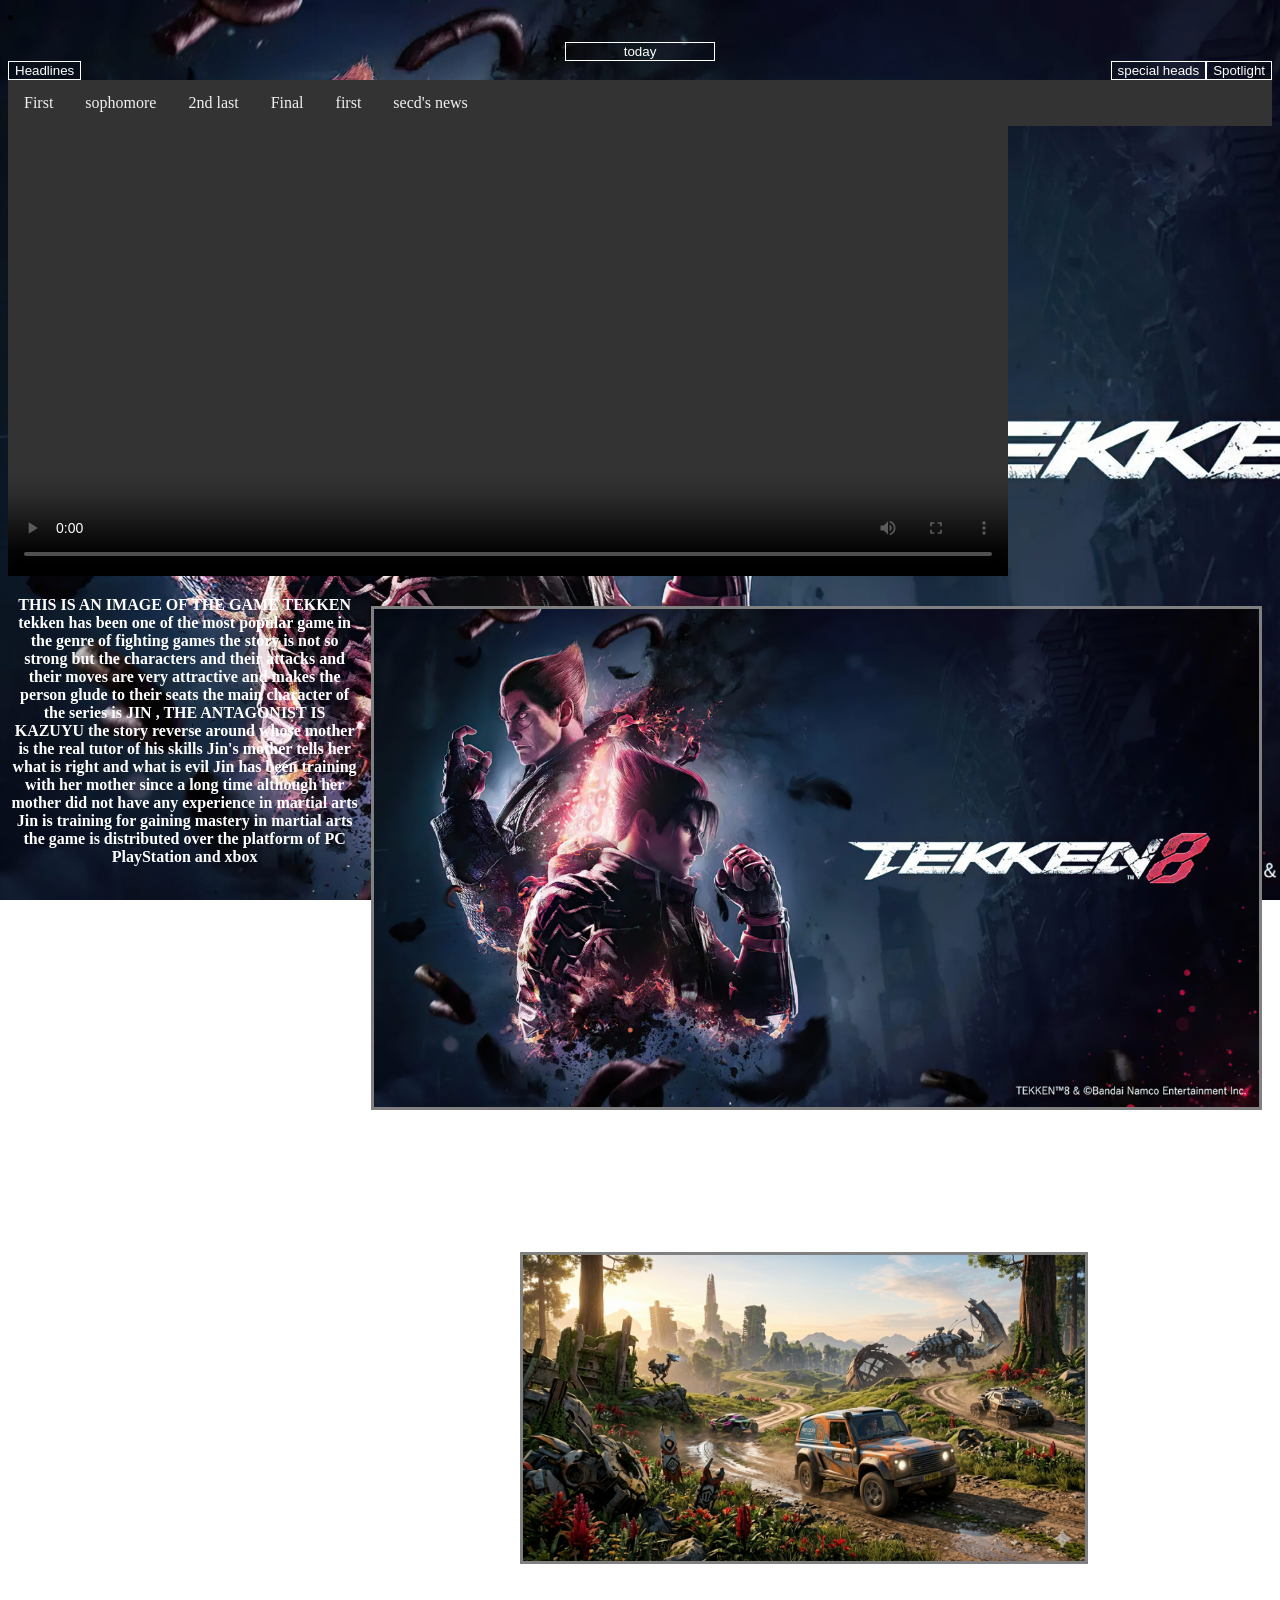
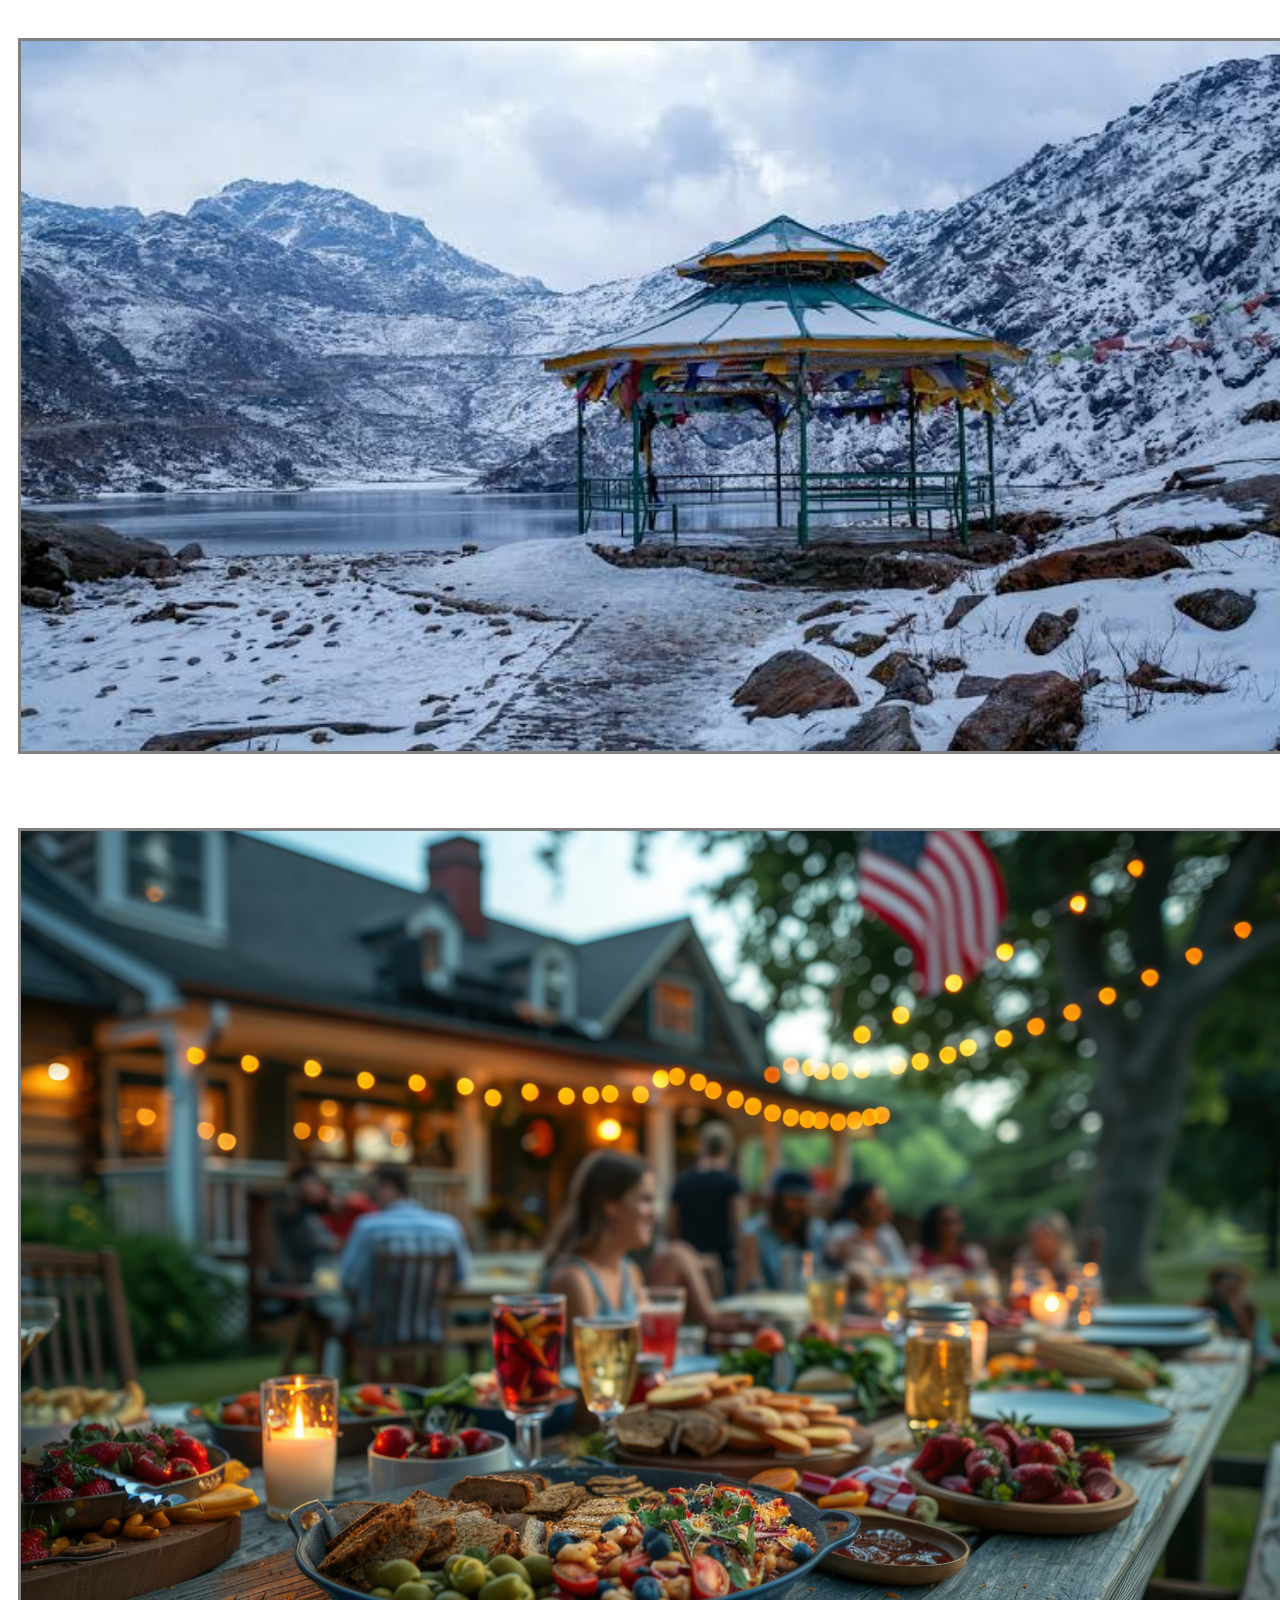
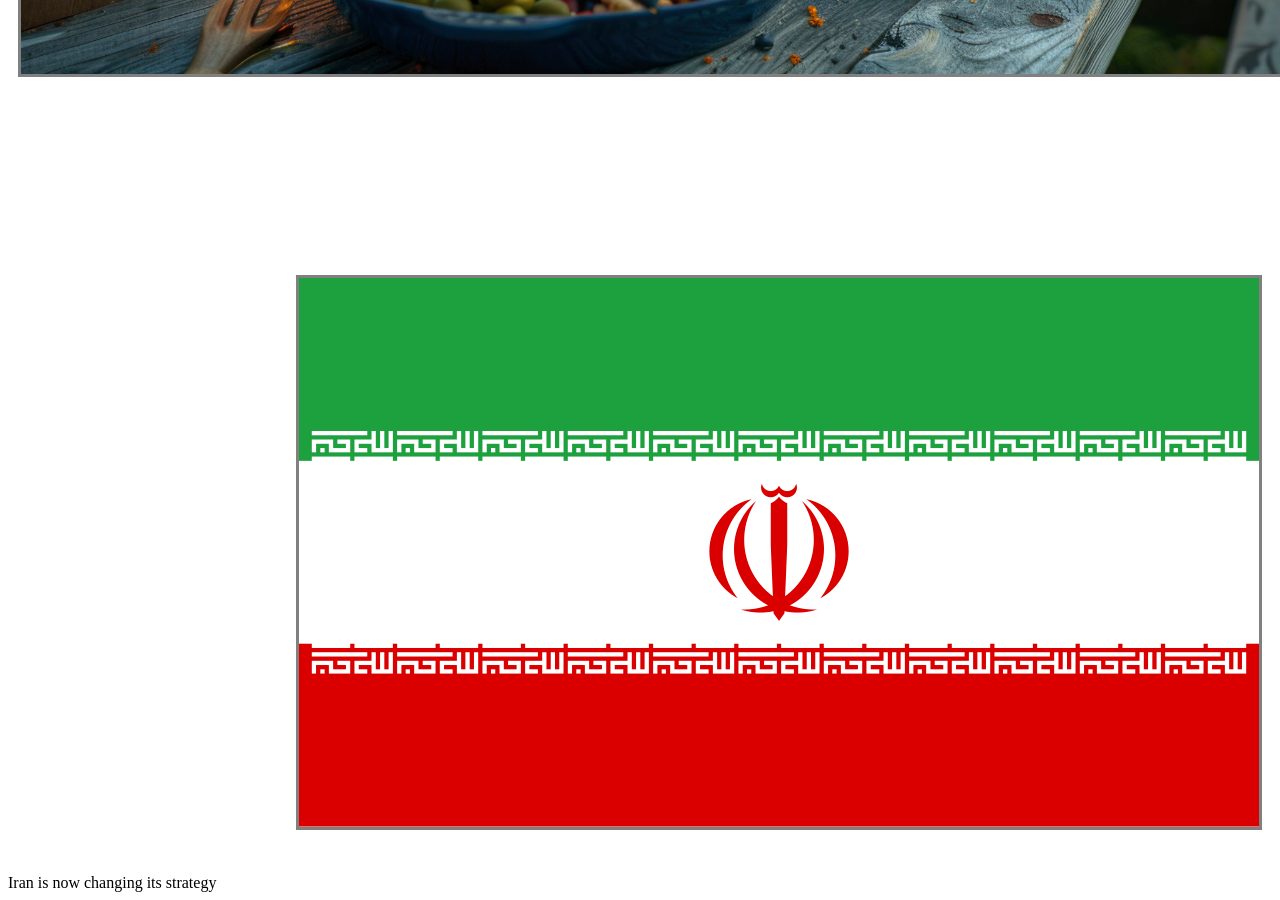
==== index.html @ 10c047b7 "Update index.html" ====
<!doctype html>
<body>
<head>
<li><p style="text-align:center, font-size:100px;text-decoration:none;list-style-type:none;"><a href="newpage.html",style="text-align:center, font-size:100px;text-decoration:none;list-style-type:none>al</p></li>
<a href="www.forza.com"></a>
<div style="display: flex; justify-content: center;">
  <button style="width:150px;background-color: transparent; border: 1px solid white;">
<a href="newpage.html" style="text-decoration: none; list-style-type:none; color:white">today</a></button>
</div> 
<div id="header">
 <button style="background-color:transparent; border: 1px solid white;"><a href="https://edition.cnn.com"style="color:white;text-decoration:none;">Headlines</a></button>
<button style="background-color: transparent; border: 1px solid white;float:right">
<a href="https://www.ndtv.com"style="color:white;text-align:right;text-decoration:none;list-style-type:none">Spotlight</a>
<button style= "display: flex;background-color: transparent;border:1px solid white; text-align: center; text-decoration:none;justify-content:center;float: right"><a href="https://www.ndtv.com/education/results/?utm_source=wap&utm_medium=redirection&utm_campaign=board_results_2025?pfrom=home-ndtv_waphomepgae ", style="display:flex;justify-content:center;float:right;text-align:center; text-decoration:none;color:white;">special heads</a></button>

<div id="bodey">
<div id="dropdown">
<ul class="topnav">
<li><a href="https://www.aljazeera.com/">First
</a>
<li><a href="newpage.html">sophomore
</a>
<li><a href="">2nd last
</a>
<li><a href="">Final
</a>
<li><a href="https://www.aljazeera.com/">first</a>
</li>
<li><a href="https://www.aljazeera.com">secd's news</a></li>
</ul>
</div>
</div>
<style>
body{
background-image:url("tekken8.jpg");
background-size:cover;
background-repeat:no-repeat;
background-attachment:fixed;
}

  ul.topnav {
box-sizing:border-box;
  display: flex;
  list-style-type: none;
  margin: 0;
  padding: 0;
  background-color: #333333;
}
/* Style links in topnav */
ul.topnav li a {
  display: block;
  color: #f1f1f1;
  padding: 14px 16px;
  text-decoration: none;
}

/* Change color on hover */
ul.topnav li a:hover {
  background-color: #dddddd;
  color: black;
}
p{ 
text-align:center;
color: white;
}
header
{
display:flex;
background-image:url("tekken8.jpg");
}
dorpdown
{
display:none;
}
dropdown:hover
{
display:none;
margin:3px;
padding:3px;
border:3px;
}
.container{
width:100%;
border-style:box-border;
border: 3 em solid gray;
border-radius:30px;
box-sizing: box-border;
}
img{
width:100%;
object-fit:cover;
border:3px solid gray;
margin :10px;
}
p{
font-weight: bold;
}
video
{
width:1000px;
height:450px;
}
sub1{
display:flex;
align-content:center;
}

</style>
</head>
<video src="Dream_Sc.mp4" controls>
</video>
<div class = "container">
<div id="section">
<h></h>
<p style="display:flex;align-content:center;">THIS IS AN IMAGE OF THE GAME TEKKEN tekken has been one of the most popular game in the genre of fighting games the story is not so strong but the characters and their attacks and their moves are very attractive and  makes the person glude to their seats the main character of the series is JIN , THE ANTAGONIST IS KAZUYU the story reverse around whose mother is the real tutor of his skills Jin's mother tells her what is right and what is evil Jin has been training with her mother since a long time although her mother did not have any experience in martial arts Jin is training for gaining mastery in  martial arts the game is distributed over the platform of PC PlayStation and xbox<img src="tekken8.jpg" style="width: 70%"></img></p>
<br>
<br>
<br>
<br>
<br>
<p style="display: flex; align-content:center;">the second picture is of vehicle and racing technology  in computer science
<a href="https://store.steampowered.com/agecheck/app/1151640/"><img src="we.png"
style="width:60%"></p></img></a><p>Iran doesn't get trapped by the fake deals of America</p><img src="place.jpeg"style="width:device-width;"><p>America is considering to deal with Iran</p></img><img src="celebrating-american-independence-day-holiday.jpg"style="width:device-width;"><p>Iran tries to hold back firepower but couldn't hold back</p></img>
<br>
<br>
<br>
<br>
<br>
  
</div>
</div>

<div id = "imagine1">
<br>
<div id="sub1">
<p style= "display:flex;">The state of Iran suffered another strike from the US government. they don't tend to negotiate with the American government iran has always been an honest Nation but America has been betraying it since a long time irani delegation like Abbas arghachi Galibaf etc have put the points for the discussion 
<img src ="iranflag.png"></img></p>
<br>
<h> Iran is now changing its strategy</h>
</div>
</div>

<script>

</script>

</body>
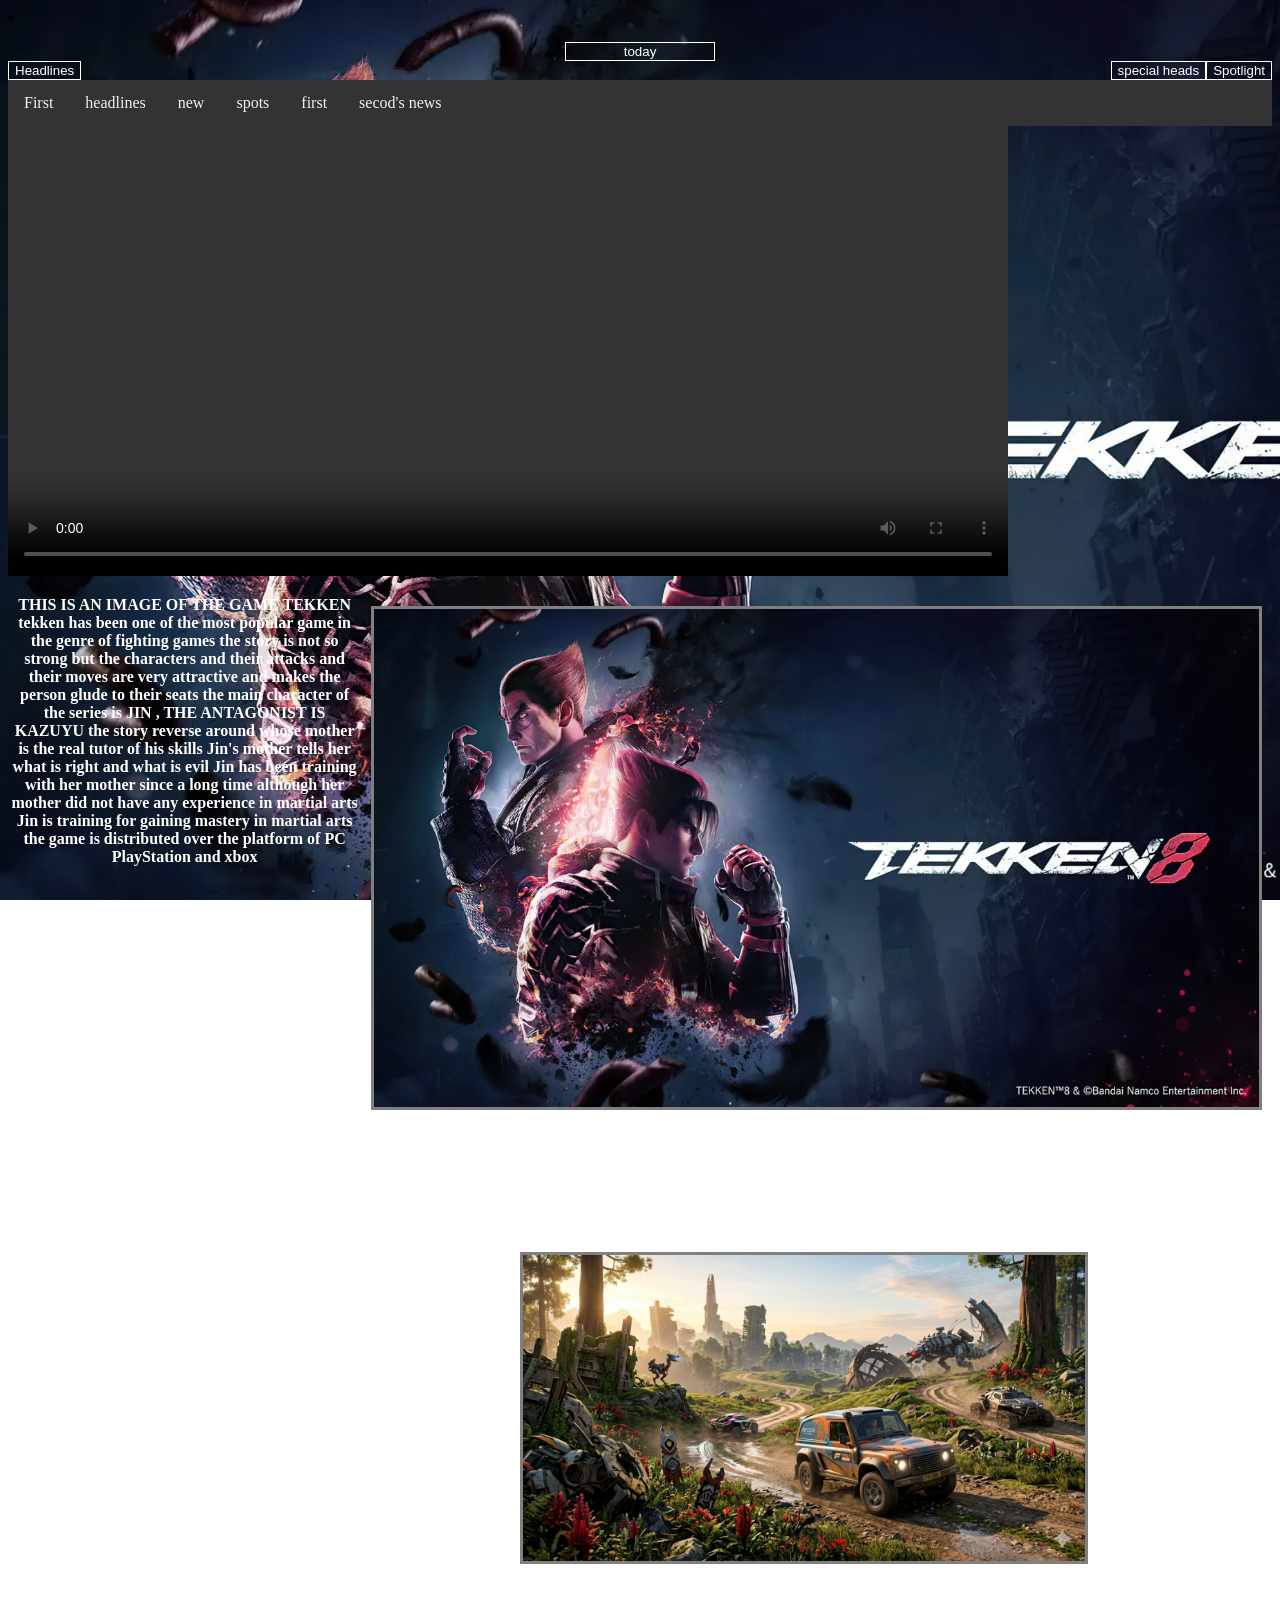
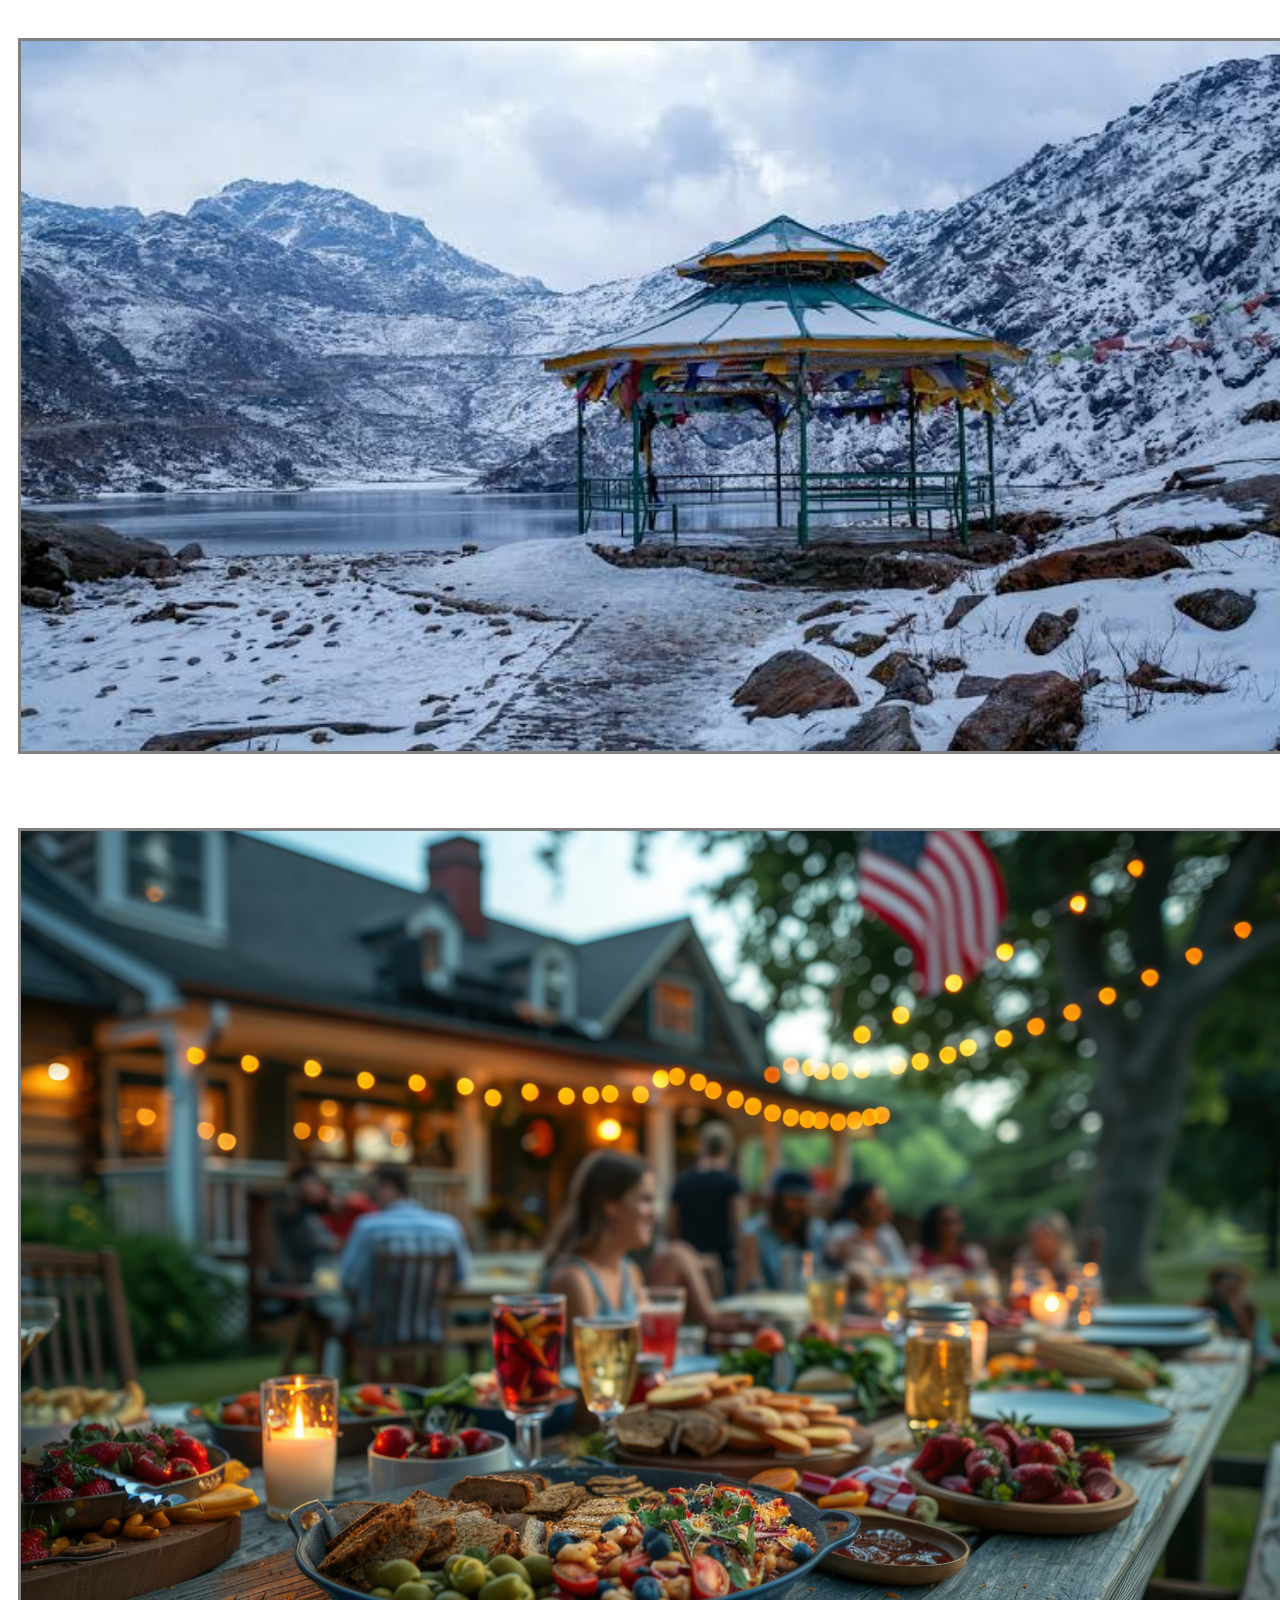
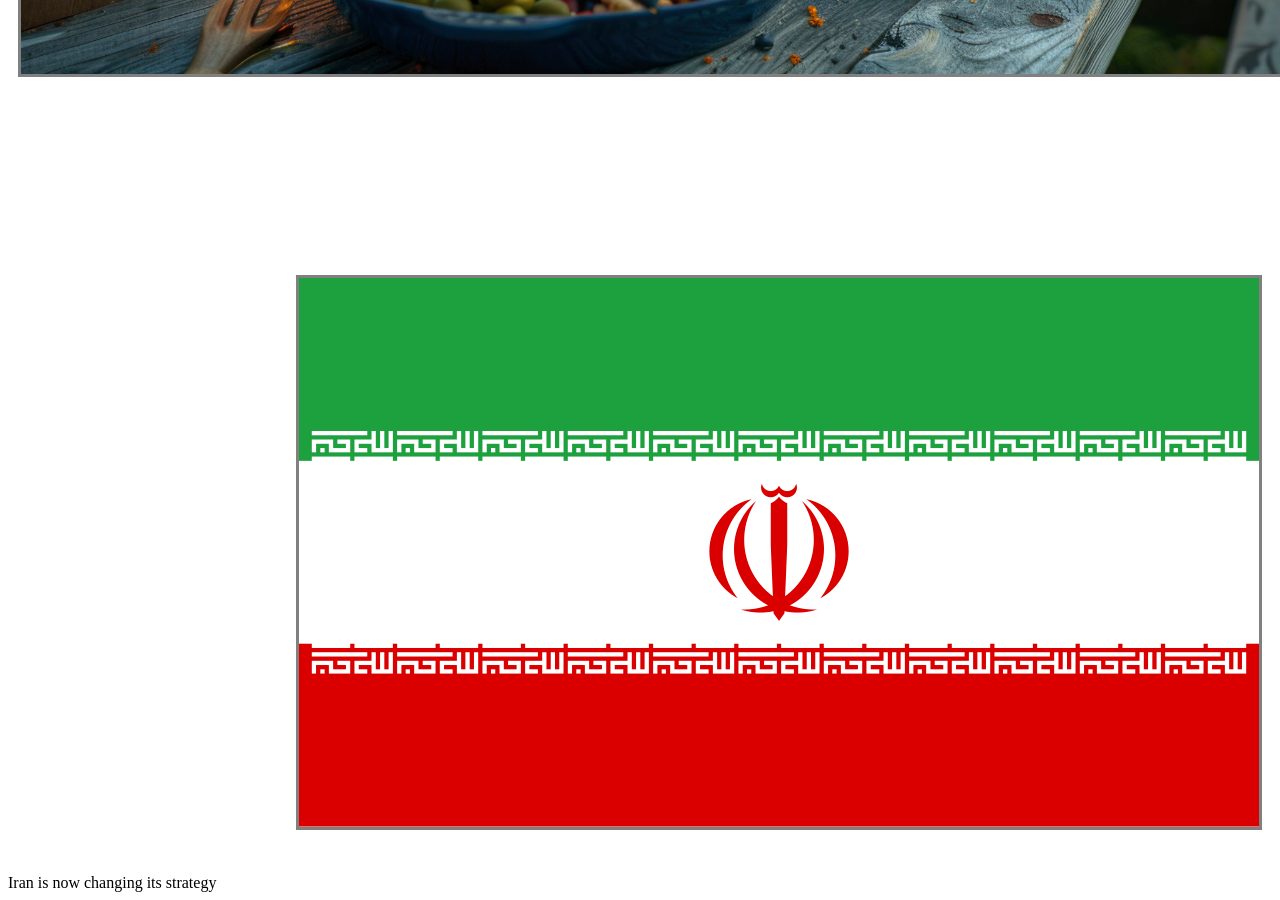
==== commit 17a051c9: "Update index.html" ====
--- a/index.html
+++ b/index.html
@@ -1,7 +1,7 @@
  <!doctype html>
 <body>
 <head>
-<li><p style="text-align:center, font-size:100px;text-decoration:none;list-style-type:none;"><a href="newpage.html",style="text-align:center, font-size:100px;text-decoration:none;list-style-type:none>al</p></li>
+<li><p style="text-align:center, font-size:100px;text-decoration:none;list-style-type:none;"><a href="newpage.html",style="text-align:center, font-size:100px;text-decoration:none;list-style-type:none>aljazeera</p></li>
 <a href="www.forza.com"></a>
 <div style="display: flex; justify-content: center;">
   <button style="width:150px;background-color: transparent; border: 1px solid white;">
@@ -18,15 +18,15 @@
 <ul class="topnav">
 <li><a href="https://www.aljazeera.com/">First
 </a>
-<li><a href="newpage.html">sophomore
+<li><a href="newpage.html">headlines
 </a>
-<li><a href="">2nd last
+<li><a href="">new
 </a>
-<li><a href="">Final
+<li><a href="">spots
 </a>
 <li><a href="https://www.aljazeera.com/">first</a>
 </li>
-<li><a href="https://www.aljazeera.com">secd's news</a></li>
+<li><a href="https://www.aljazeera.com">secod's news</a></li>
 </ul>
 </div>
 </div>
@@ -104,7 +104,10 @@
 display:flex;
 align-content:center;
 }
-
+imagine1{
+border: 5px solid;
+border-style:box-border;
+}
 </style>
 </head>
 <video src="Dream_Sc.mp4" controls>
@@ -119,7 +122,7 @@
 <br>
 <br>
 <p style="display: flex; align-content:center;">the second picture is of vehicle and racing technology  in computer science
-<a href="https://store.steampowered.com/agecheck/app/1151640/"><img src="we.png"
+<a href="" ><img src="we.png"
 style="width:60%"></p></img></a><p>Iran doesn't get trapped by the fake deals of America</p><img src="place.jpeg"style="width:device-width;"><p>America is considering to deal with Iran</p></img><img src="celebrating-american-independence-day-holiday.jpg"style="width:device-width;"><p>Iran tries to hold back firepower but couldn't hold back</p></img>
 <br>
 <br>
